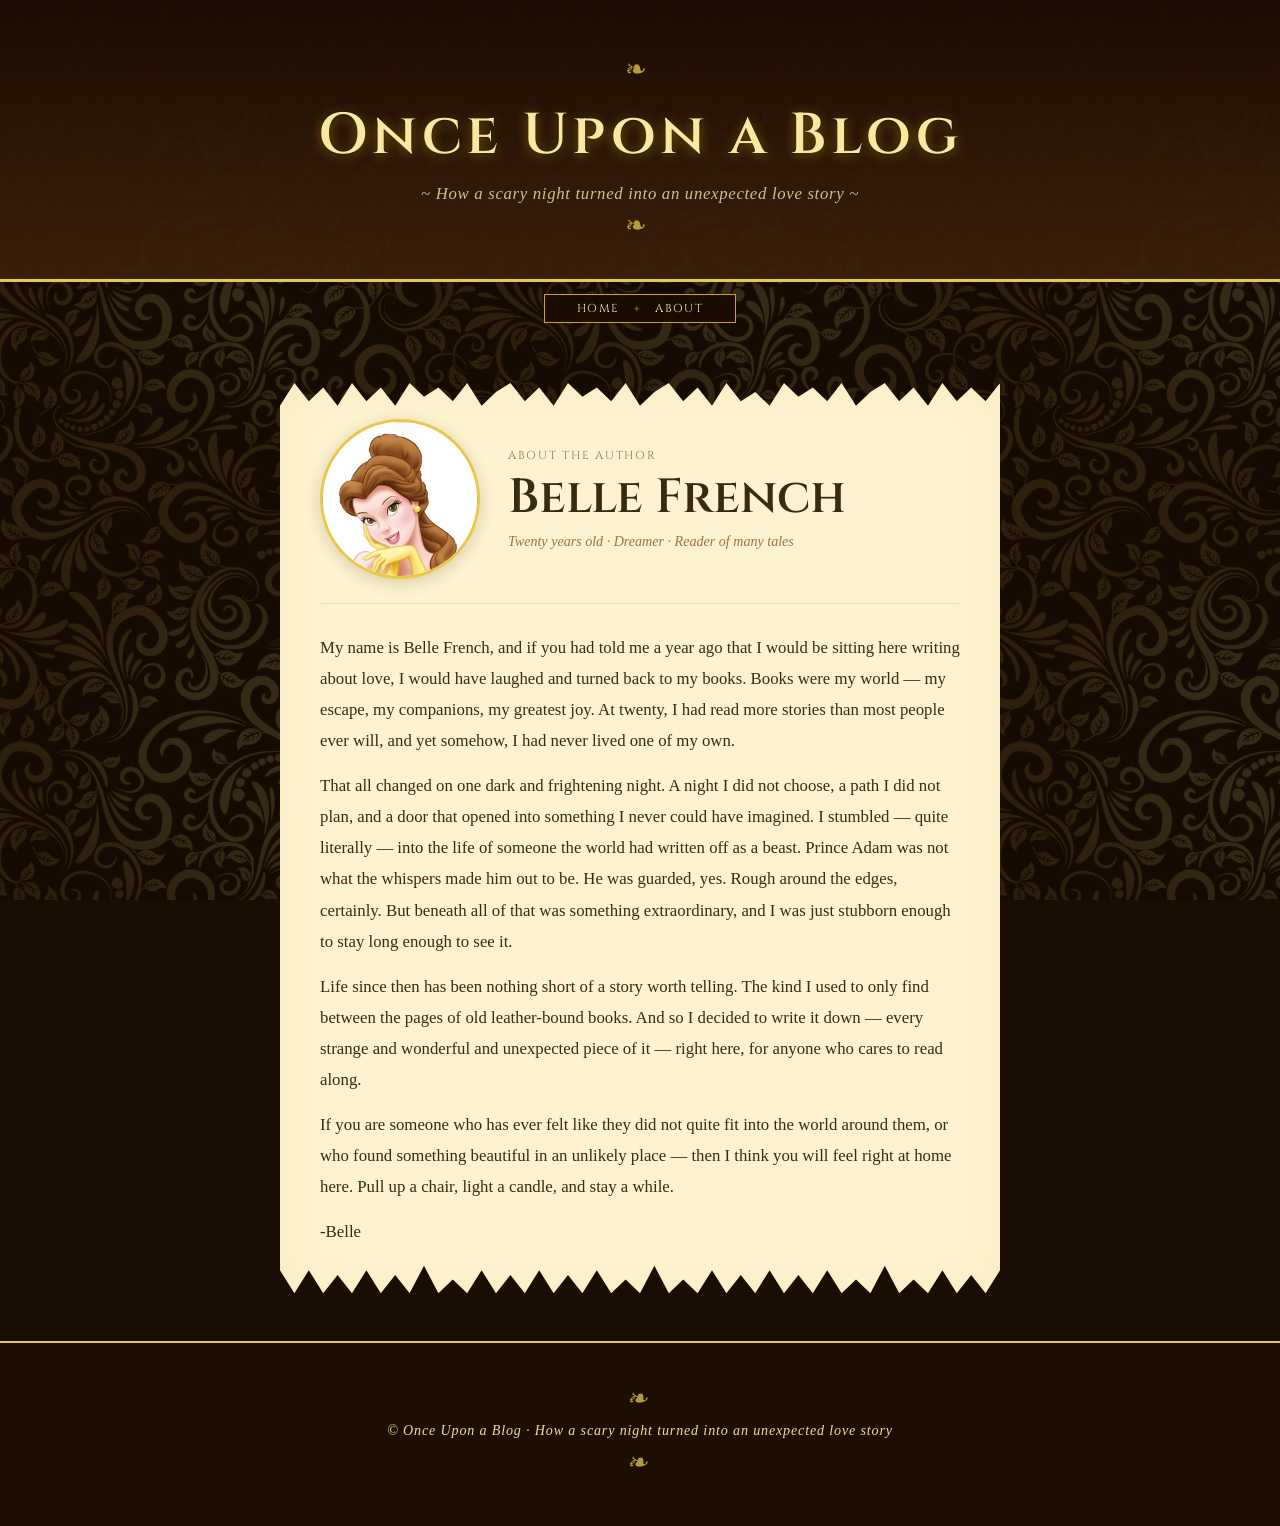
==== project/about.html @ f200aaa0 "Update about.html" ====
<!DOCTYPE html>
<html lang="en">
<head>
  <meta charset="UTF-8" />
  <meta name="viewport" content="width=device-width, initial-scale=1.0"/>
  <title>About Me — Once Upon a Blog</title>
 <link rel="stylesheet" href="style.css" />
 <link rel="stylesheet" href="about.css" />
  <link href="https://fonts.googleapis.com/css2?family=IM+Fell+English:ital@0;1&family=Cinzel:wght@400;600&family=Lato:wght@300;400&display=swap" rel="stylesheet"/>
</head>
<body>

  <header class="site-header">
    <div class="header-inner">
      <div class="rose-divider">❧</div>
      <h1 class="site-title">Once Upon a Blog</h1>
      <p class="site-tagline">~ How a scary night turned into an unexpected love story ~</p>
      <div class="rose-divider">❧</div>
    </div>
  </header>

  <nav class="site-nav">
    <div class="nav-inner">
      <a href="index.html">Home</a>
      <span class="nav-sep">✦</span>
      <a href="about.html">About</a>
    </div>
  </nav>

  <main class="blog-feed">
    <article class="blog-card">
      <div class="torn-paper">

        <div class="about-hero">
          <img src="Belle.webp" alt="Belle" class="belle-img" />
          <div class="about-title-block">
            <span class="post-date">About the Author</span>
            <h2 class="about-name">Belle French</h2>
            <p class="post-meta"><em>Twenty years old · Dreamer · Reader of many tales</em></p>
          </div>
        </div>

        <div class="post-body">
          <p>My name is Belle French, and if you had told me a year ago that I would be sitting here writing about love, I would have laughed and turned back to my books. Books were my world — my escape, my companions, my greatest joy. At twenty, I had read more stories than most people ever will, and yet somehow, I had never lived one of my own.</p>

          <p>That all changed on one dark and frightening night. A night I did not choose, a path I did not plan, and a door that opened into something I never could have imagined. I stumbled — quite literally — into the life of someone the world had written off as a beast. Prince Adam was not what the whispers made him out to be. He was guarded, yes. Rough around the edges, certainly. But beneath all of that was something extraordinary, and I was just stubborn enough to stay long enough to see it.</p>

          <p>Life since then has been nothing short of a story worth telling. The kind I used to only find between the pages of old leather-bound books. And so I decided to write it down — every strange and wonderful and unexpected piece of it — right here, for anyone who cares to read along.</p>

          <p>If you are someone who has ever felt like they did not quite fit into the world around them, or who found something beautiful in an unlikely place — then I think you will feel right at home here. Pull up a chair, light a candle, and stay a while.</p>

          <p> -Belle </p>
        </div>

      </div>
    </article>
  </main>

  <footer class="site-footer">
    <div class="rose-divider">❧</div>
    <p>© Once Upon a Blog · How a scary night turned into an unexpected love story</p>
    <div class="rose-divider">❧</div>
  </footer>

</body>
</html>
---- project/style.css ----
/* =============================================
   ONCE UPON A BLOG — Beauty & the Beast Blog
   ============================================= */

*, *::before, *::after {
  box-sizing: border-box;
  margin: 0;
  padding: 0;
}

:root {
  --gold-light:    #f9e9a0;
  --gold-mid:      #e8c84a;
  --gold-warm:     #d4a017;
  --parchment:     #fdf3d0;
  --parchment-dark:#f0dda0;
  --cream:         #fefae8;
  --brown-dark:    #3b2a10;
  --brown-mid:     #6b4c1e;
  --brown-soft:    #9b7340;
  --rose-red:      #9b2335;
  --rose-soft:     #c9697a;
  --ink:           #2c1a0e;
  --shadow:        rgba(60, 30, 5, 0.18);
}

body {
  background-color: #1a0d03;
  min-height: 100vh;
  font-family: 'IM Fell English', Georgia, serif;
  color: var(--ink);
  position: relative;
}

body::before {
  content: '';
  position: fixed;
  inset: 0;
  background-image: url("gold.png");
  background-size: 500px 500px;
  background-repeat: repeat;
  opacity: 0.12;
  z-index: 0;
  pointer-events: none;
}

body > * {
  position: relative;
  z-index: 1;
}

.site-header {
  text-align: center;
  padding: 48px 20px 32px;
  background: linear-gradient(180deg, rgba(26,13,3,0.95) 0%, rgba(59,32,10,0.95) 100%);
  border-bottom: 3px solid var(--gold-mid);
}

.header-inner {
  max-width: 700px;
  margin: 0 auto;
}

.site-title {
  font-family: 'Cinzel', serif;
  font-size: clamp(2rem, 5vw, 3.6rem);
  font-weight: 600;
  color: var(--gold-light);
  letter-spacing: 0.08em;
  text-shadow:
    0 2px 12px rgba(212, 160, 23, 0.5),
    0 0px 2px #000;
  margin: 12px 0 10px;
}

.site-tagline {
  font-family: 'IM Fell English', serif;
  font-style: italic;
  color: var(--parchment-dark);
  font-size: 1.05rem;
  letter-spacing: 0.04em;
  opacity: 0.85;
}

.rose-divider {
  color: var(--gold-mid);
  font-size: 1.6rem;
  letter-spacing: 0.3em;
  opacity: 0.75;
  margin: 6px 0;
}

.site-nav {
  text-align: center;
  padding: 12px 20px;
  background: transparent;
}

.nav-inner {
  display: inline-flex;
  align-items: center;
  background: rgba(26, 12, 2, 0.97);
  border: 1px solid var(--gold-warm);
  padding: 6px 28px;
}
.site-nav a {
  font-family: 'Cinzel', serif;
  font-size: 0.72rem;
  letter-spacing: 0.12em;
  color: var(--gold-light);
  text-decoration: none;
  text-transform: uppercase;
  transition: color 0.2s;
  padding: 0 4px;
}

.site-nav a:hover {
  color: var(--gold-mid);
}

.nav-sep {
  color: var(--gold-warm);
  margin: 0 10px;
  opacity: 0.5;
  font-size: 0.55rem;
}

.blog-feed {
  max-width: 760px;
  margin: 48px auto;
  padding: 0 20px;
  display: flex;
  flex-direction: column;
  gap: 52px;
}

.blog-card {
  position: relative;
}

.torn-paper {
  background: var(--parchment);
  border-radius: 2px;
  padding: 36px 40px 32px;
  clip-path: polygon(
    0% 2.5%, 2% 0%, 4% 2%, 6% 0.5%, 8% 2.5%, 10% 0%,
    12% 2%, 14% 0.5%, 16% 2.5%, 18% 0%, 20% 1.5%,
    22% 0.5%, 24% 2%, 26% 0%, 28% 2.5%, 30% 1%,
    32% 0%, 34% 2%, 36% 0.5%, 38% 2.5%, 40% 0%,
    42% 1.5%, 44% 0.5%, 46% 2%, 48% 0%, 50% 2.5%,
    52% 1%, 54% 0%, 56% 2%, 58% 0.5%, 60% 2.5%,
    62% 0%, 64% 2%, 66% 1%, 68% 2.5%, 70% 0%,
    72% 1.5%, 74% 0.5%, 76% 2%, 78% 0%, 80% 2.5%,
    82% 1%, 84% 0%, 86% 2%, 88% 0.5%, 90% 2.5%,
    92% 0%, 94% 2%, 96% 0.5%, 98% 2%, 100% 0%,
    100% 97.5%, 98% 100%, 96% 98%, 94% 100%,
    92% 97.5%, 90% 100%, 88% 98.5%, 86% 100%,
    84% 97%, 82% 100%, 80% 98.5%, 78% 100%,
    76% 97.5%, 74% 100%, 72% 98%, 70% 100%,
    68% 97.5%, 66% 100%, 64% 98%, 62% 100%,
    60% 97.5%, 58% 100%, 56% 98.5%, 54% 100%,
    52% 97%, 50% 100%, 48% 98.5%, 46% 100%,
    44% 97.5%, 42% 100%, 40% 98%, 38% 100%,
    36% 97.5%, 34% 100%, 32% 98%, 30% 100%,
    28% 97.5%, 26% 100%, 24% 98.5%, 22% 100%,
    20% 97%, 18% 100%, 16% 98%, 14% 100%,
    12% 97.5%, 10% 100%, 8% 98%, 6% 100%,
    4% 97.5%, 2% 100%, 0% 97.5%
  );
  box-shadow:
    0 8px 32px var(--shadow),
    0 2px 8px rgba(0,0,0,0.25),
    inset 0 0 60px rgba(212, 160, 23, 0.07);
}

.card-header {
  border-bottom: 1px solid var(--parchment-dark);
  padding-bottom: 16px;
  margin-bottom: 20px;
}

.post-date {
  font-family: 'Cinzel', serif;
  font-size: 0.72rem;
  letter-spacing: 0.15em;
  text-transform: uppercase;
  color: var(--brown-soft);
}

.post-title {
  font-family: 'Cinzel', serif;
  font-size: clamp(1.3rem, 3vw, 1.75rem);
  font-weight: 600;
  color: var(--brown-dark);
  margin: 8px 0 6px;
  line-height: 1.3;
}

.post-meta {
  font-size: 0.88rem;
  color: var(--brown-soft);
  font-style: italic;
}

.post-body p {
  font-size: 1.05rem;
  line-height: 1.85;
  color: var(--brown-dark);
  margin-bottom: 14px;
}

.post-footer {
  display: flex;
  align-items: center;
  justify-content: space-between;
  margin-top: 20px;
  padding-top: 16px;
  border-top: 1px solid var(--parchment-dark);
  flex-wrap: wrap;
  gap: 12px;
}

.read-more {
  font-family: 'Cinzel', serif;
  font-size: 0.8rem;
  letter-spacing: 0.1em;
  color: var(--rose-red);
  text-decoration: none;
  text-transform: uppercase;
  transition: color 0.2s, letter-spacing 0.2s;
}

.read-more:hover {
  color: var(--gold-warm);
  letter-spacing: 0.18em;
}

.vote-section {
  display: flex;
  gap: 10px;
  align-items: center;
}

.vote-btn {
  font-family: 'Cinzel', serif;
  font-size: 0.8rem;
  border: 1px solid var(--brown-soft);
  background: transparent;
  color: var(--brown-mid);
  padding: 5px 14px;
  cursor: pointer;
  border-radius: 2px;
  display: flex;
  align-items: center;
  gap: 6px;
  transition: background 0.2s, color 0.2s;
  letter-spacing: 0.05em;
}

.vote-btn.upvote:hover {
  background: var(--gold-light);
  border-color: var(--gold-warm);
  color: var(--brown-dark);
}

.vote-btn.downvote:hover {
  background: #fde8e8;
  border-color: var(--rose-soft);
  color: var(--rose-red);
}

.vote-count {
  font-weight: 600;
}

.comment-section {
  margin-top: 28px;
  padding-top: 22px;
  border-top: 1px dashed var(--parchment-dark);
}

.comment-heading {
  font-family: 'Cinzel', serif;
  font-size: 0.85rem;
  letter-spacing: 0.18em;
  color: var(--brown-soft);
  text-align: center;
  margin-bottom: 18px;
  text-transform: uppercase;
}

.comments-list {
  display: flex;
  flex-direction: column;
  gap: 14px;
  margin-bottom: 20px;
}

.comment {
  background: var(--cream);
  border-left: 3px solid var(--gold-mid);
  padding: 12px 16px;
  border-radius: 0 2px 2px 0;
}

.comment-author {
  font-family: 'Cinzel', serif;
  font-size: 0.78rem;
  font-weight: 600;
  color: var(--brown-mid);
  letter-spacing: 0.08em;
  display: block;
  margin-bottom: 4px;
}

.comment-text {
  font-size: 0.95rem;
  color: var(--ink);
  line-height: 1.65;
  font-style: italic;
}

.comment-form {
  display: flex;
  flex-direction: column;
  gap: 10px;
  margin-top: 8px;
}

.comment-name,
.comment-input {
  font-family: 'IM Fell English', serif;
  font-size: 0.95rem;
  background: var(--cream);
  border: 1px solid var(--parchment-dark);
  color: var(--ink);
  padding: 10px 14px;
  border-radius: 2px;
  outline: none;
  transition: border-color 0.2s;
  width: 100%;
}

.comment-name:focus,
.comment-input:focus {
  border-color: var(--gold-warm);
  background: #fff;
}

.comment-input {
  min-height: 90px;
  resize: vertical;
}

.comment-submit {
  align-self: flex-end;
  font-family: 'Cinzel', serif;
  font-size: 0.8rem;
  letter-spacing: 0.12em;
  text-transform: uppercase;
  background: var(--brown-dark);
  color: var(--gold-light);
  border: 1px solid var(--gold-warm);
  padding: 10px 22px;
  cursor: pointer;
  border-radius: 2px;
  transition: background 0.2s, color 0.2s;
}

.comment-submit:hover {
  background: var(--gold-warm);
  color: var(--brown-dark);
}

.site-footer {
  text-align: center;
  padding: 32px 20px 40px;
  background: rgba(30, 15, 2, 0.97);
  border-top: 2px solid var(--gold-mid);
  color: var(--parchment-dark);
  font-size: 0.88rem;
  font-style: italic;
  letter-spacing: 0.06em;
}

.site-footer .rose-divider {
  margin: 8px auto;
}

@media (max-width: 540px) {
  .torn-paper {
    padding: 32px 22px 28px;
  }

  .post-footer {
    flex-direction: column;
    align-items: flex-start;
  }

  .comment-submit {
    align-self: stretch;
    text-align: center;
  }
}
---- project/about.css ----
/* =============================================
   ABOUT PAGE — Belle French
   ============================================= */

.about-hero {
  display: flex;
  align-items: center;
  gap: 28px;
  margin-bottom: 28px;
  padding-bottom: 24px;
  border-bottom: 1px solid var(--parchment-dark);
}

.belle-img {
  width: 160px;
  height: 160px;
  object-fit: cover;
  object-position: top;
  border-radius: 50%;
  border: 3px solid var(--gold-mid);
  box-shadow: 0 4px 16px var(--shadow);
  flex-shrink: 0;
}

.about-title-block {
  display: flex;
  flex-direction: column;
  gap: 6px;
}

.about-name {
  font-family: 'Cinzel', serif;
  font-size: clamp(2rem, 5vw, 3rem);
  font-weight: 600;
  color: var(--brown-dark);
  line-height: 1.2;
}
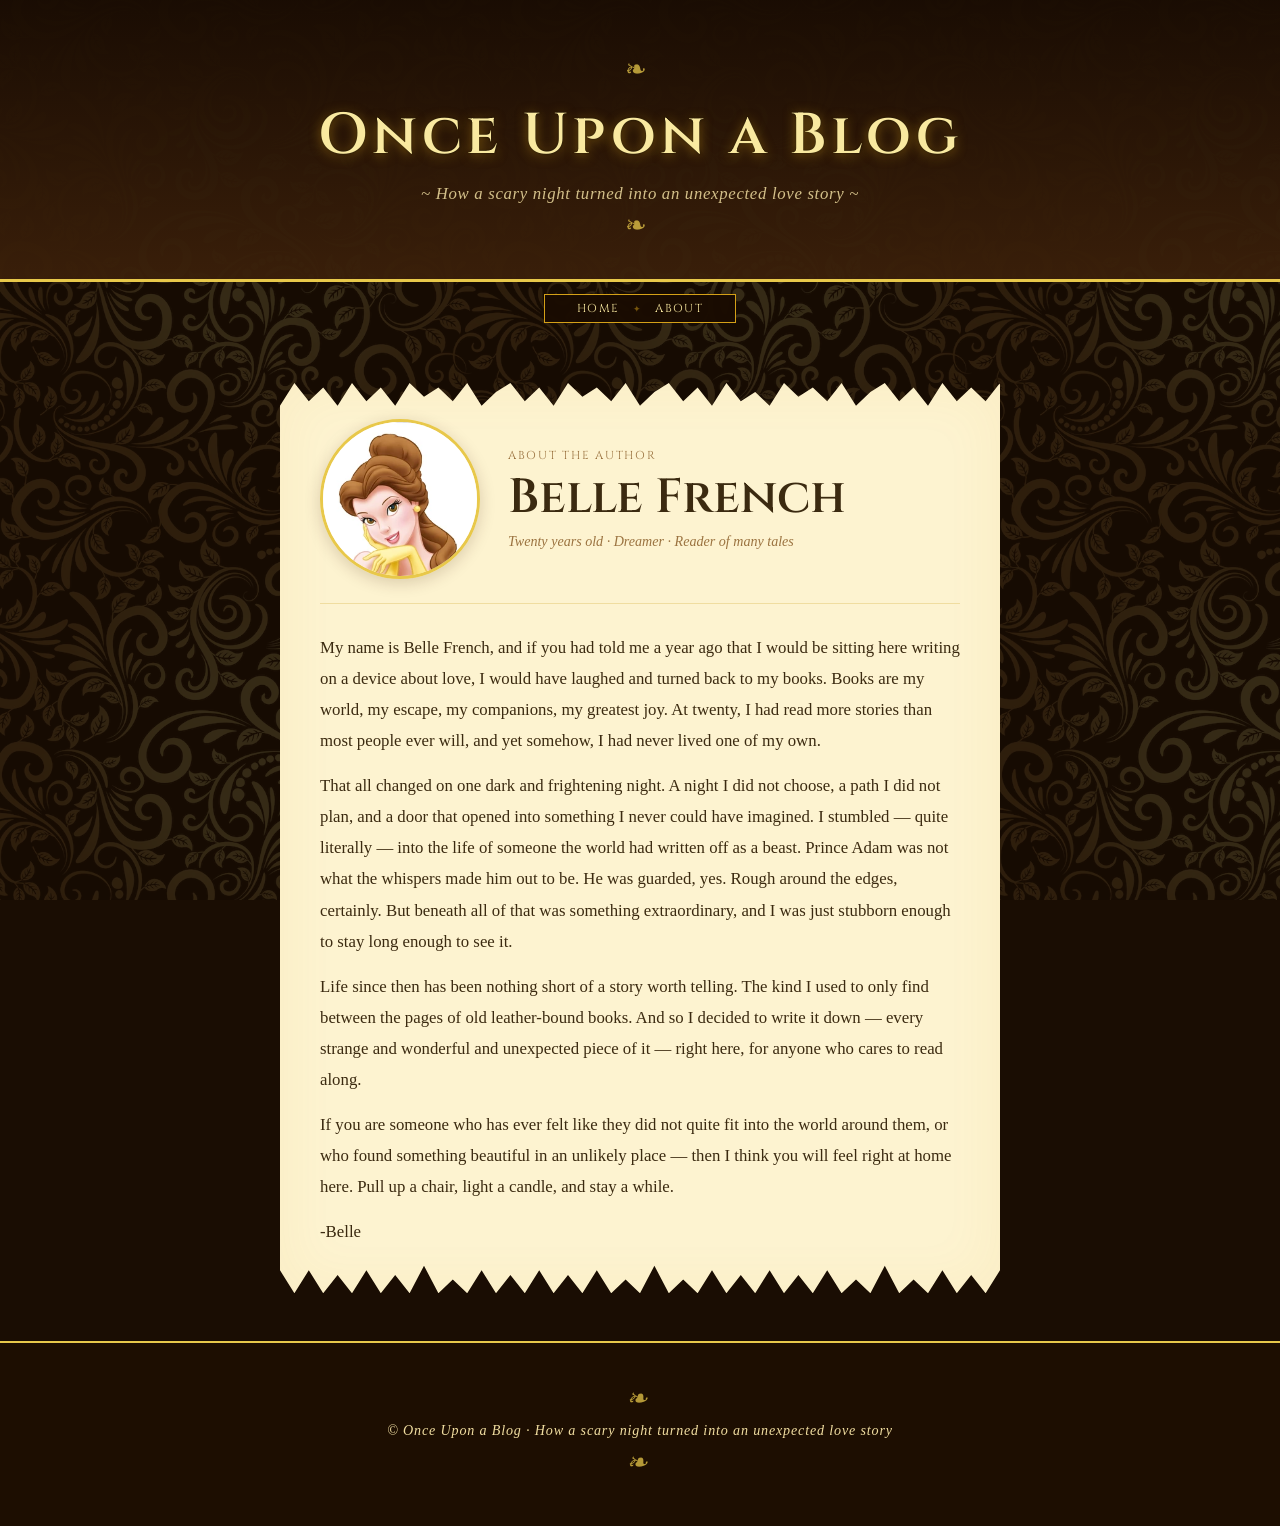
==== commit 38c12fae: "Update about.html" ====
--- a/project/about.html
+++ b/project/about.html
@@ -42,7 +42,7 @@
         </div>
 
         <div class="post-body">
-          <p>My name is Belle French, and if you had told me a year ago that I would be sitting here writing about love, I would have laughed and turned back to my books. Books were my world — my escape, my companions, my greatest joy. At twenty, I had read more stories than most people ever will, and yet somehow, I had never lived one of my own.</p>
+          <p>My name is Belle French, and if you had told me a year ago that I would be sitting here writing on a device about love, I would have laughed and turned back to my books. Books are my world, my escape, my companions, my greatest joy. At twenty, I had read more stories than most people ever will, and yet somehow, I had never lived one of my own.</p>
 
           <p>That all changed on one dark and frightening night. A night I did not choose, a path I did not plan, and a door that opened into something I never could have imagined. I stumbled — quite literally — into the life of someone the world had written off as a beast. Prince Adam was not what the whispers made him out to be. He was guarded, yes. Rough around the edges, certainly. But beneath all of that was something extraordinary, and I was just stubborn enough to stay long enough to see it.</p>
 
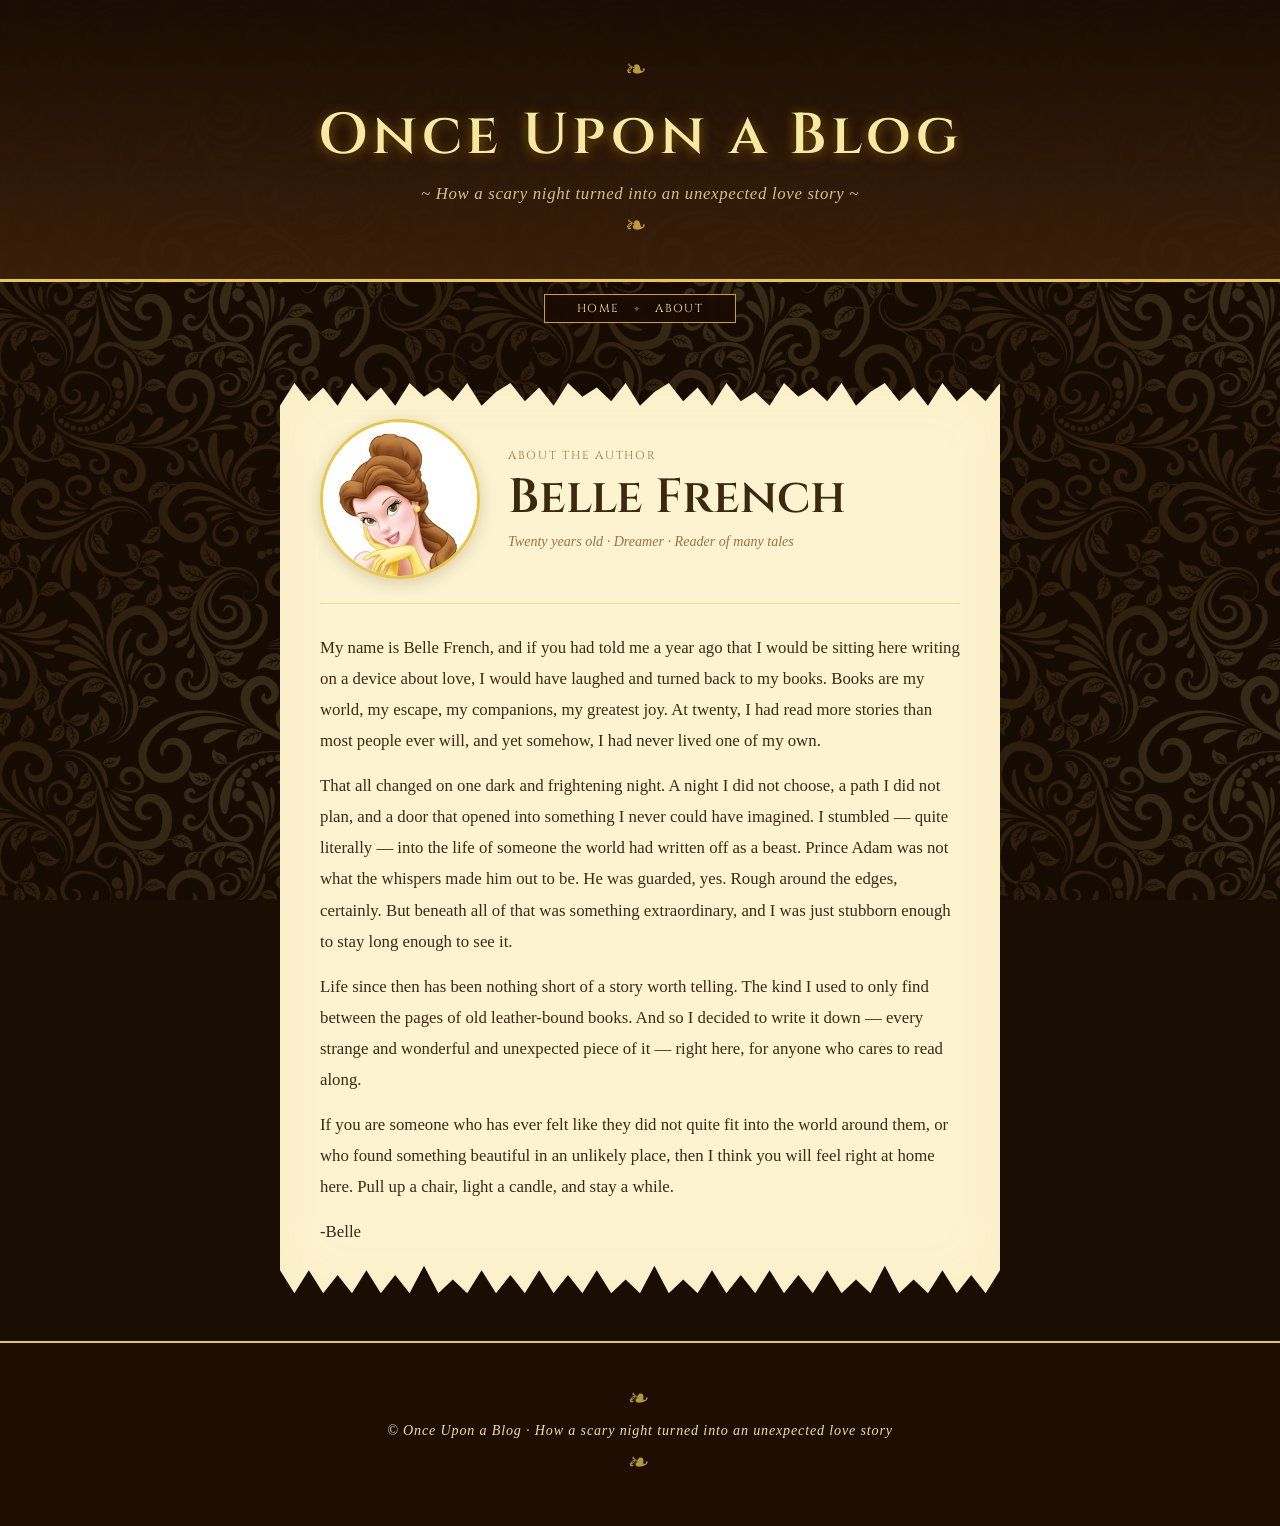
==== commit 278dbf4a: "Update about.html" ====
--- a/project/about.html
+++ b/project/about.html
@@ -48,7 +48,7 @@
 
           <p>Life since then has been nothing short of a story worth telling. The kind I used to only find between the pages of old leather-bound books. And so I decided to write it down — every strange and wonderful and unexpected piece of it — right here, for anyone who cares to read along.</p>
 
-          <p>If you are someone who has ever felt like they did not quite fit into the world around them, or who found something beautiful in an unlikely place — then I think you will feel right at home here. Pull up a chair, light a candle, and stay a while.</p>
+          <p>If you are someone who has ever felt like they did not quite fit into the world around them, or who found something beautiful in an unlikely place, then I think you will feel right at home here. Pull up a chair, light a candle, and stay a while.</p>
 
           <p> -Belle </p>
         </div>
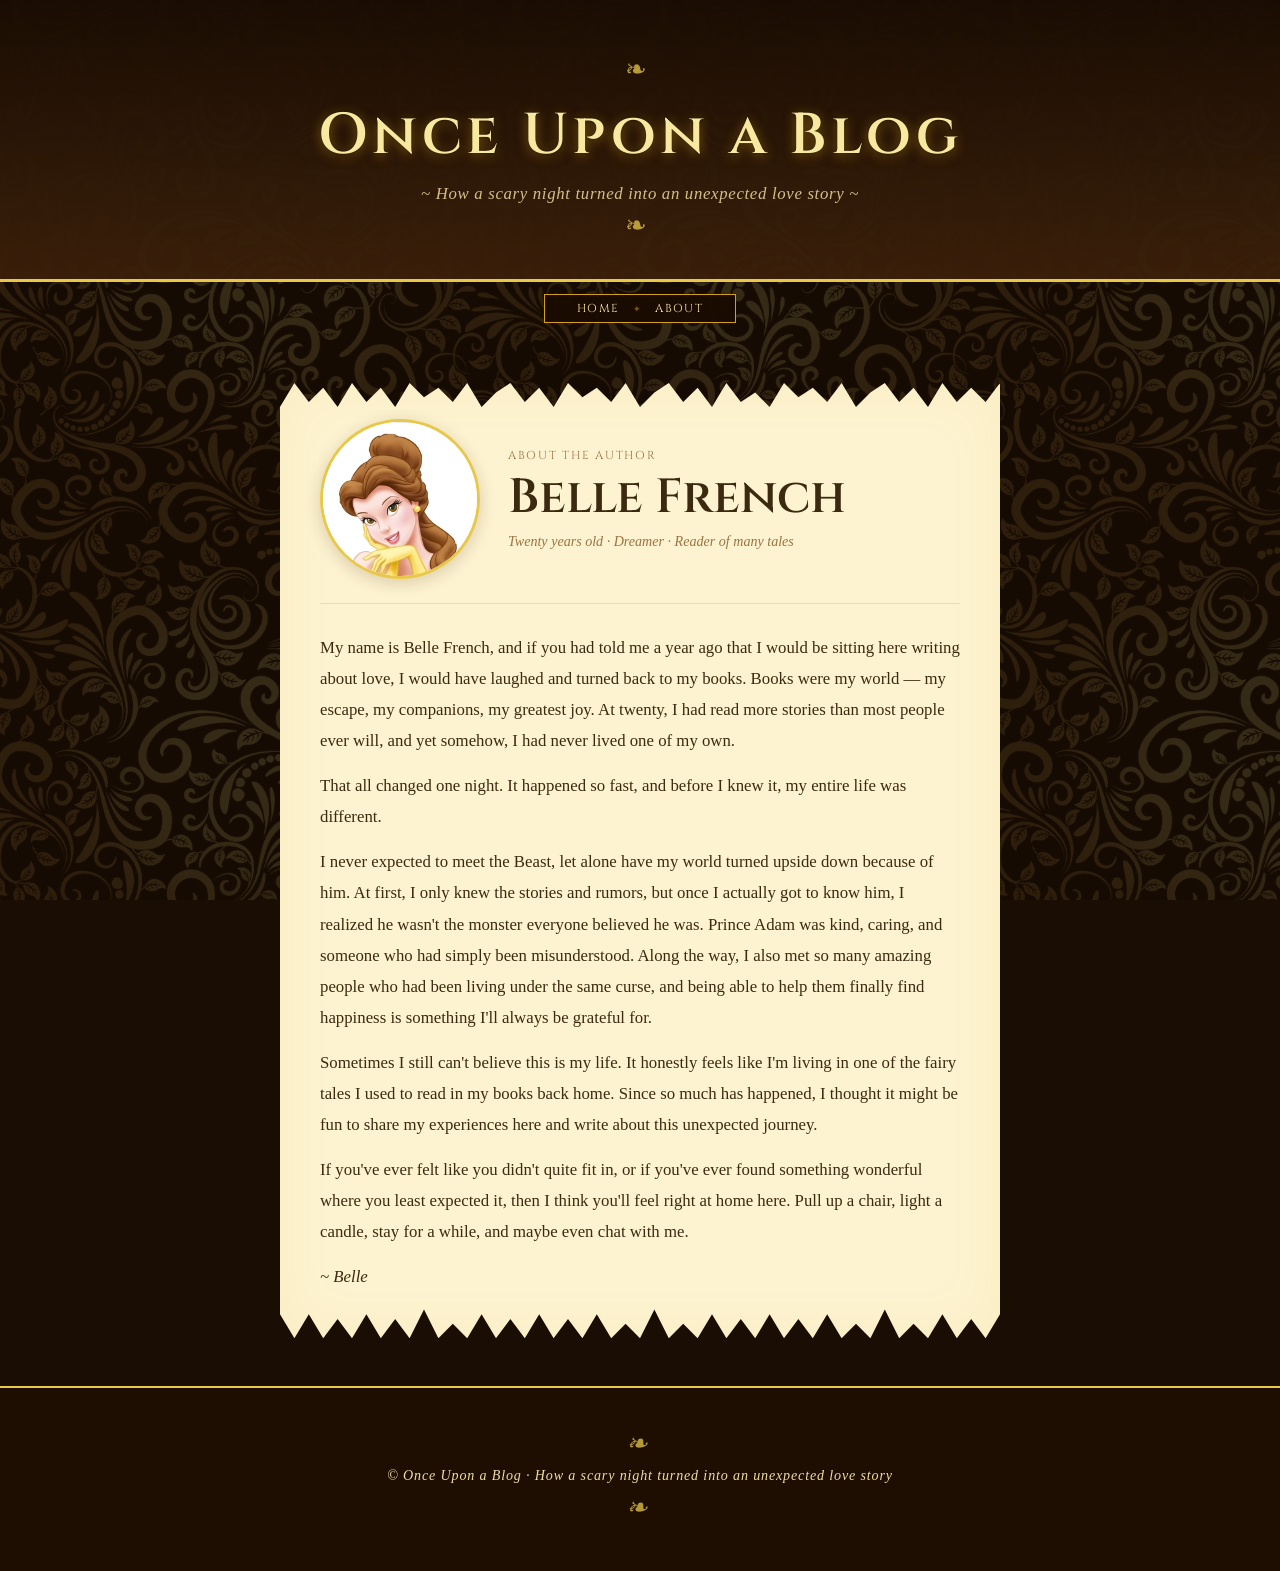
==== commit fce5c354: "Update about.html" ====
--- a/project/about.html
+++ b/project/about.html
@@ -1,12 +1,11 @@
-
 <!DOCTYPE html>
 <html lang="en">
 <head>
   <meta charset="UTF-8" />
   <meta name="viewport" content="width=device-width, initial-scale=1.0"/>
   <title>About Me — Once Upon a Blog</title>
- <link rel="stylesheet" href="style.css" />
- <link rel="stylesheet" href="about.css" />
+  <link rel="stylesheet" href="style.css" />
+  <link rel="stylesheet" href="about.css" />
   <link href="https://fonts.googleapis.com/css2?family=IM+Fell+English:ital@0;1&family=Cinzel:wght@400;600&family=Lato:wght@300;400&display=swap" rel="stylesheet"/>
 </head>
 <body>
@@ -42,15 +41,17 @@
         </div>
 
         <div class="post-body">
-          <p>My name is Belle French, and if you had told me a year ago that I would be sitting here writing on a device about love, I would have laughed and turned back to my books. Books are my world, my escape, my companions, my greatest joy. At twenty, I had read more stories than most people ever will, and yet somehow, I had never lived one of my own.</p>
+          <p>My name is Belle French, and if you had told me a year ago that I would be sitting here writing about love, I would have laughed and turned back to my books. Books were my world — my escape, my companions, my greatest joy. At twenty, I had read more stories than most people ever will, and yet somehow, I had never lived one of my own.</p>
 
-          <p>That all changed on one dark and frightening night. A night I did not choose, a path I did not plan, and a door that opened into something I never could have imagined. I stumbled — quite literally — into the life of someone the world had written off as a beast. Prince Adam was not what the whispers made him out to be. He was guarded, yes. Rough around the edges, certainly. But beneath all of that was something extraordinary, and I was just stubborn enough to stay long enough to see it.</p>
+          <p>That all changed one night. It happened so fast, and before I knew it, my entire life was different.</p>
 
-          <p>Life since then has been nothing short of a story worth telling. The kind I used to only find between the pages of old leather-bound books. And so I decided to write it down — every strange and wonderful and unexpected piece of it — right here, for anyone who cares to read along.</p>
+          <p>I never expected to meet the Beast, let alone have my world turned upside down because of him. At first, I only knew the stories and rumors, but once I actually got to know him, I realized he wasn't the monster everyone believed he was. Prince Adam was kind, caring, and someone who had simply been misunderstood. Along the way, I also met so many amazing people who had been living under the same curse, and being able to help them finally find happiness is something I'll always be grateful for.</p>
 
-          <p>If you are someone who has ever felt like they did not quite fit into the world around them, or who found something beautiful in an unlikely place, then I think you will feel right at home here. Pull up a chair, light a candle, and stay a while.</p>
+          <p>Sometimes I still can't believe this is my life. It honestly feels like I'm living in one of the fairy tales I used to read in my books back home. Since so much has happened, I thought it might be fun to share my experiences here and write about this unexpected journey.</p>
 
-          <p> -Belle </p>
+          <p>If you've ever felt like you didn't quite fit in, or if you've ever found something wonderful where you least expected it, then I think you'll feel right at home here. Pull up a chair, light a candle, stay for a while, and maybe even chat with me.</p>
+
+          <p><em>~ Belle</em></p>
         </div>
 
       </div>
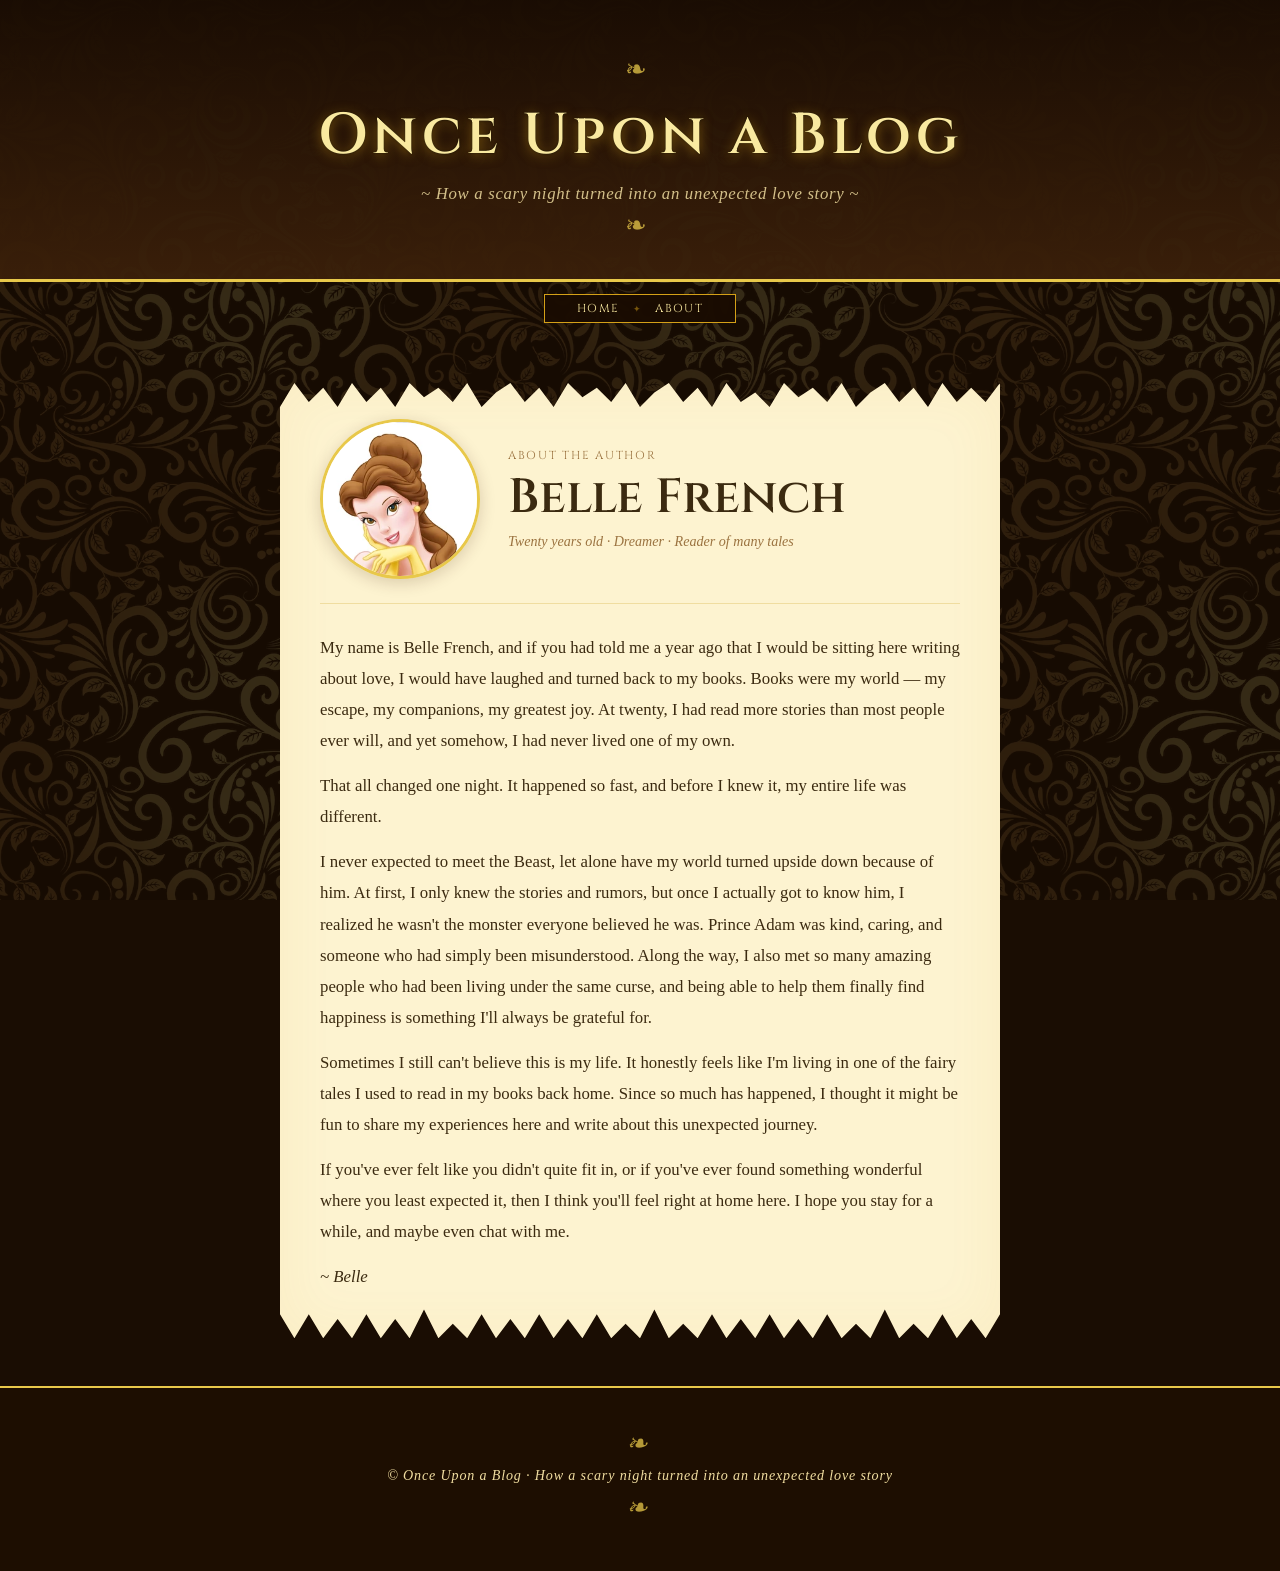
==== commit 2b34ffd8: "Update about.html" ====
--- a/project/about.html
+++ b/project/about.html
@@ -49,7 +49,7 @@
 
           <p>Sometimes I still can't believe this is my life. It honestly feels like I'm living in one of the fairy tales I used to read in my books back home. Since so much has happened, I thought it might be fun to share my experiences here and write about this unexpected journey.</p>
 
-          <p>If you've ever felt like you didn't quite fit in, or if you've ever found something wonderful where you least expected it, then I think you'll feel right at home here. Pull up a chair, light a candle, stay for a while, and maybe even chat with me.</p>
+          <p>If you've ever felt like you didn't quite fit in, or if you've ever found something wonderful where you least expected it, then I think you'll feel right at home here. I hope you stay for a while, and maybe even chat with me.</p>
 
           <p><em>~ Belle</em></p>
         </div>
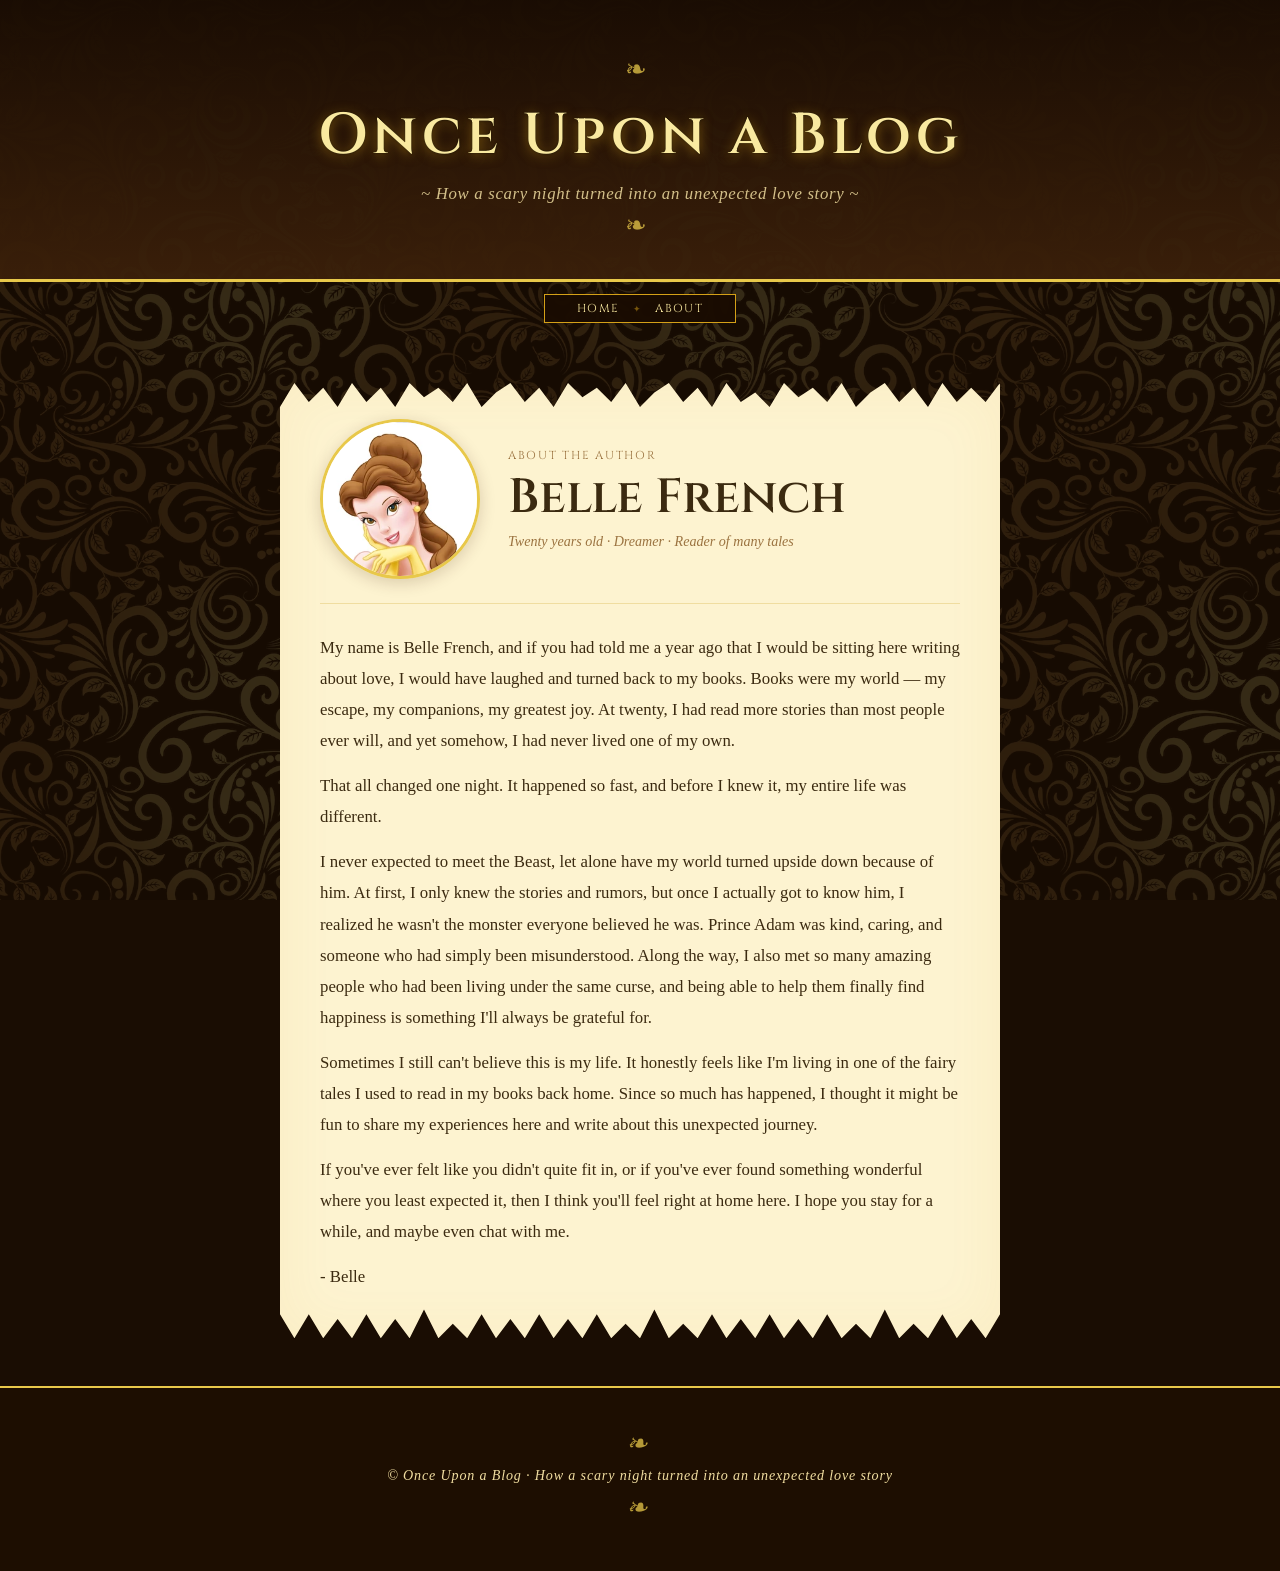
==== commit 38dacc56: "Update about.html" ====
--- a/project/about.html
+++ b/project/about.html
@@ -51,7 +51,7 @@
 
           <p>If you've ever felt like you didn't quite fit in, or if you've ever found something wonderful where you least expected it, then I think you'll feel right at home here. I hope you stay for a while, and maybe even chat with me.</p>
 
-          <p><em>~ Belle</em></p>
+          <p>- Belle</p>
         </div>
 
       </div>
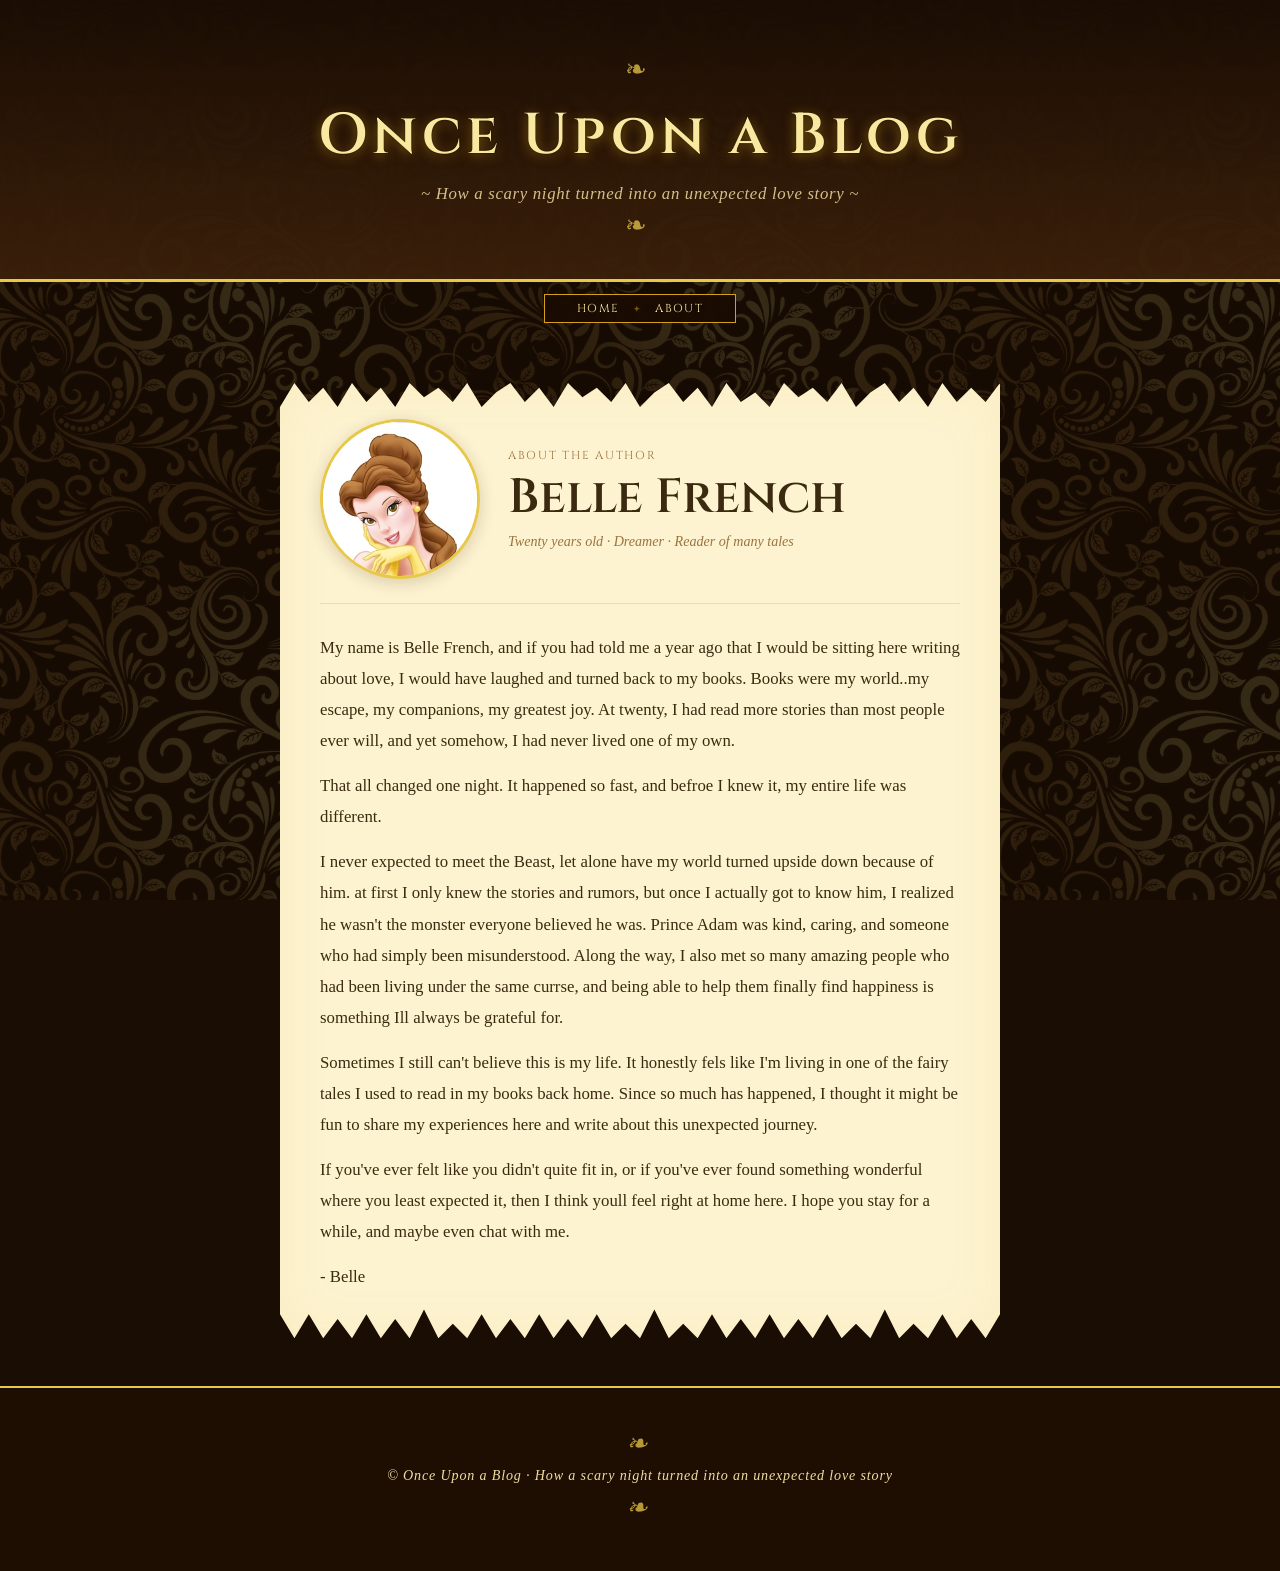
==== commit 6cfc791e: "Update about.html" ====
--- a/project/about.html
+++ b/project/about.html
@@ -41,15 +41,15 @@
         </div>
 
         <div class="post-body">
-          <p>My name is Belle French, and if you had told me a year ago that I would be sitting here writing about love, I would have laughed and turned back to my books. Books were my world — my escape, my companions, my greatest joy. At twenty, I had read more stories than most people ever will, and yet somehow, I had never lived one of my own.</p>
+          <p>My name is Belle French, and if you had told me a year ago that I would be sitting here writing about love, I would have laughed and turned back to my books. Books were my world..my escape, my companions, my greatest joy. At twenty, I had read more stories than most people ever will, and yet somehow, I had never lived one of my own.</p>
 
-          <p>That all changed one night. It happened so fast, and before I knew it, my entire life was different.</p>
+          <p>That all changed one night. It happened so fast, and befroe I knew it, my entire life was different.</p>
 
-          <p>I never expected to meet the Beast, let alone have my world turned upside down because of him. At first, I only knew the stories and rumors, but once I actually got to know him, I realized he wasn't the monster everyone believed he was. Prince Adam was kind, caring, and someone who had simply been misunderstood. Along the way, I also met so many amazing people who had been living under the same curse, and being able to help them finally find happiness is something I'll always be grateful for.</p>
+          <p>I never expected to meet the Beast, let alone have my world turned upside down because of him. at first I only knew the stories and rumors, but once I actually got to know him, I realized he wasn't the monster everyone believed he was. Prince Adam was kind, caring, and someone who had simply been misunderstood. Along the way, I also met so many amazing people who had been living under the same currse, and being able to help them finally find happiness is something Ill always be grateful for.</p>
 
-          <p>Sometimes I still can't believe this is my life. It honestly feels like I'm living in one of the fairy tales I used to read in my books back home. Since so much has happened, I thought it might be fun to share my experiences here and write about this unexpected journey.</p>
+          <p>Sometimes I still can't believe this is my life. It honestly fels like I'm living in one of the fairy tales I used to read in my books back home. Since so much has happened, I thought it might be fun to share my experiences here and write about this unexpected journey.</p>
 
-          <p>If you've ever felt like you didn't quite fit in, or if you've ever found something wonderful where you least expected it, then I think you'll feel right at home here. I hope you stay for a while, and maybe even chat with me.</p>
+          <p>If you've ever felt like you didn't quite fit in, or if you've ever found something wonderful where you least expected it, then I think youll feel right at home here. I hope you stay for a while, and maybe even chat with me.</p>
 
           <p>- Belle</p>
         </div>
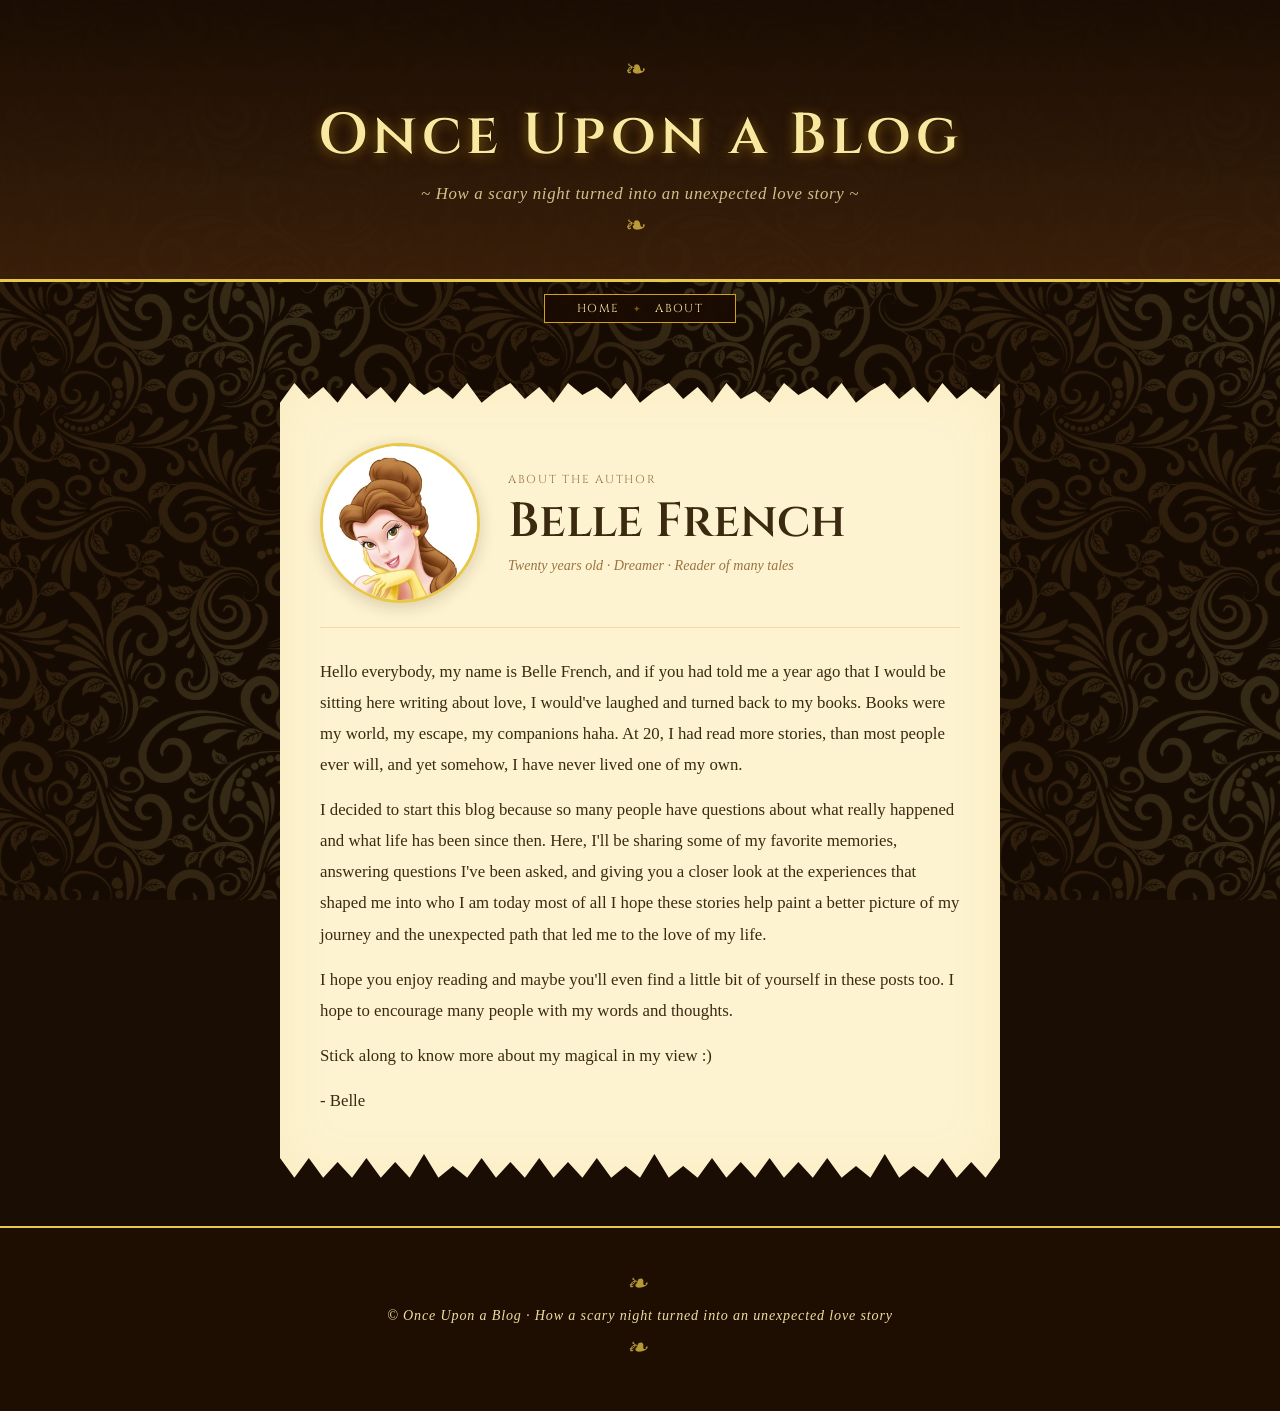
==== commit bd7f60fa: "Update about.html" ====
--- a/project/about.html
+++ b/project/about.html
@@ -9,7 +9,6 @@
   <link href="https://fonts.googleapis.com/css2?family=IM+Fell+English:ital@0;1&family=Cinzel:wght@400;600&family=Lato:wght@300;400&display=swap" rel="stylesheet"/>
 </head>
 <body>
-
   <header class="site-header">
     <div class="header-inner">
       <div class="rose-divider">❧</div>
@@ -18,7 +17,6 @@
       <div class="rose-divider">❧</div>
     </div>
   </header>
-
   <nav class="site-nav">
     <div class="nav-inner">
       <a href="index.html">Home</a>
@@ -26,11 +24,9 @@
       <a href="about.html">About</a>
     </div>
   </nav>
-
   <main class="blog-feed">
     <article class="blog-card">
       <div class="torn-paper">
-
         <div class="about-hero">
           <img src="Belle.webp" alt="Belle" class="belle-img" />
           <div class="about-title-block">
@@ -39,30 +35,24 @@
             <p class="post-meta"><em>Twenty years old · Dreamer · Reader of many tales</em></p>
           </div>
         </div>
+        <div class="post-body">
+          <p>Hello everybody, my name is Belle French, and if you had told me a year ago that I would be sitting here writing about love, I would've laughed and turned back to my books. Books were my world, my escape, my companions haha. At 20, I had read more stories, than most people ever will, and yet somehow, I have never lived one of my own.</p>
 
-        <div class="post-body">
-          <p>My name is Belle French, and if you had told me a year ago that I would be sitting here writing about love, I would have laughed and turned back to my books. Books were my world..my escape, my companions, my greatest joy. At twenty, I had read more stories than most people ever will, and yet somehow, I had never lived one of my own.</p>
+          <p>I decided to start this blog because so many people have questions about what really happened and what life has been since then. Here, I'll be sharing some of my favorite memories, answering questions I've been asked, and giving you a closer look at the experiences that shaped me into who I am today most of all I hope these stories help paint a better picture of my journey and the unexpected path that led me to the love of my life.</p>
 
-          <p>That all changed one night. It happened so fast, and befroe I knew it, my entire life was different.</p>
+          <p>I hope you enjoy reading and maybe you'll even find a little bit of yourself in these posts too. I hope to encourage many people with my words and thoughts.</p>
 
-          <p>I never expected to meet the Beast, let alone have my world turned upside down because of him. at first I only knew the stories and rumors, but once I actually got to know him, I realized he wasn't the monster everyone believed he was. Prince Adam was kind, caring, and someone who had simply been misunderstood. Along the way, I also met so many amazing people who had been living under the same currse, and being able to help them finally find happiness is something Ill always be grateful for.</p>
-
-          <p>Sometimes I still can't believe this is my life. It honestly fels like I'm living in one of the fairy tales I used to read in my books back home. Since so much has happened, I thought it might be fun to share my experiences here and write about this unexpected journey.</p>
-
-          <p>If you've ever felt like you didn't quite fit in, or if you've ever found something wonderful where you least expected it, then I think youll feel right at home here. I hope you stay for a while, and maybe even chat with me.</p>
+          <p>Stick along to know more about my magical in my view :)</p>
 
           <p>- Belle</p>
         </div>
-
       </div>
     </article>
   </main>
-
   <footer class="site-footer">
     <div class="rose-divider">❧</div>
     <p>© Once Upon a Blog · How a scary night turned into an unexpected love story</p>
     <div class="rose-divider">❧</div>
   </footer>
-
 </body>
 </html>
--- a/project/style.css
+++ b/project/style.css
@@ -1,6 +1,3 @@
-/* =============================================
-   ONCE UPON A BLOG — Beauty & the Beast Blog
-   ============================================= */
 
 *, *::before, *::after {
   box-sizing: border-box;
@@ -141,7 +138,7 @@
 .torn-paper {
   background: var(--parchment);
   border-radius: 2px;
-  padding: 36px 40px 32px;
+  padding: 60px 40px 48px;
   clip-path: polygon(
     0% 2.5%, 2% 0%, 4% 2%, 6% 0.5%, 8% 2.5%, 10% 0%,
     12% 2%, 14% 0.5%, 16% 2.5%, 18% 0%, 20% 1.5%,
